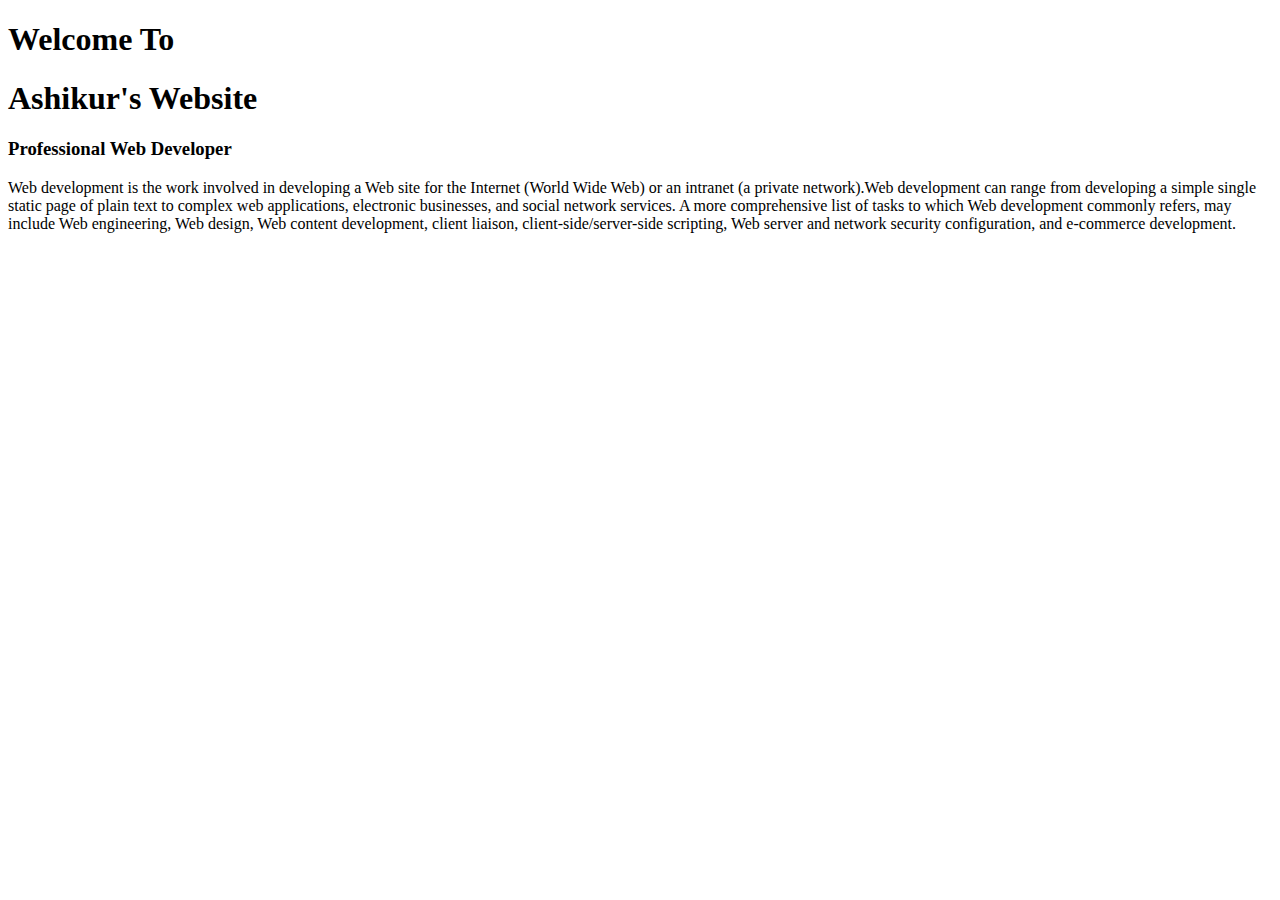
==== index.html @ 29124a54 "added top part" ====
<!DOCTYPE html>
<html lang="en">
<head>
    <meta charset="UTF-8">
    <meta http-equiv="X-UA-Compatible" content="IE=edge">
    <meta name="viewport" content="width=device-width, initial-scale=1.0">
    <title>Ashikur´s Website</title>
    <link rel="preconnect" href="https://fonts.googleapis.com">
    <link rel="stylesheet" href="style.css">
    
</head>
<body>
    <section>
       <div>
        <h1>Welcome To </h1>
        <h1><span class="name-highlight">Ashikur's</span> Website</h1>
        <h3> Professional Web Developer</h3>
        <p>Web development is the work involved in developing a Web site for the Internet (World Wide Web) or an intranet (a private network).Web development can range from developing a simple single static page of plain text to complex web applications, electronic businesses, and social network services. A more comprehensive list of tasks to which Web development commonly refers, may include Web engineering, Web design, Web content development, client liaison, client-side/server-side scripting, Web server and network security configuration, and e-commerce development.</p>

       </div>
       <div>
           <img src="image 1.png" alt="">

       </div>
    </section>
        
        
</body>
</html>
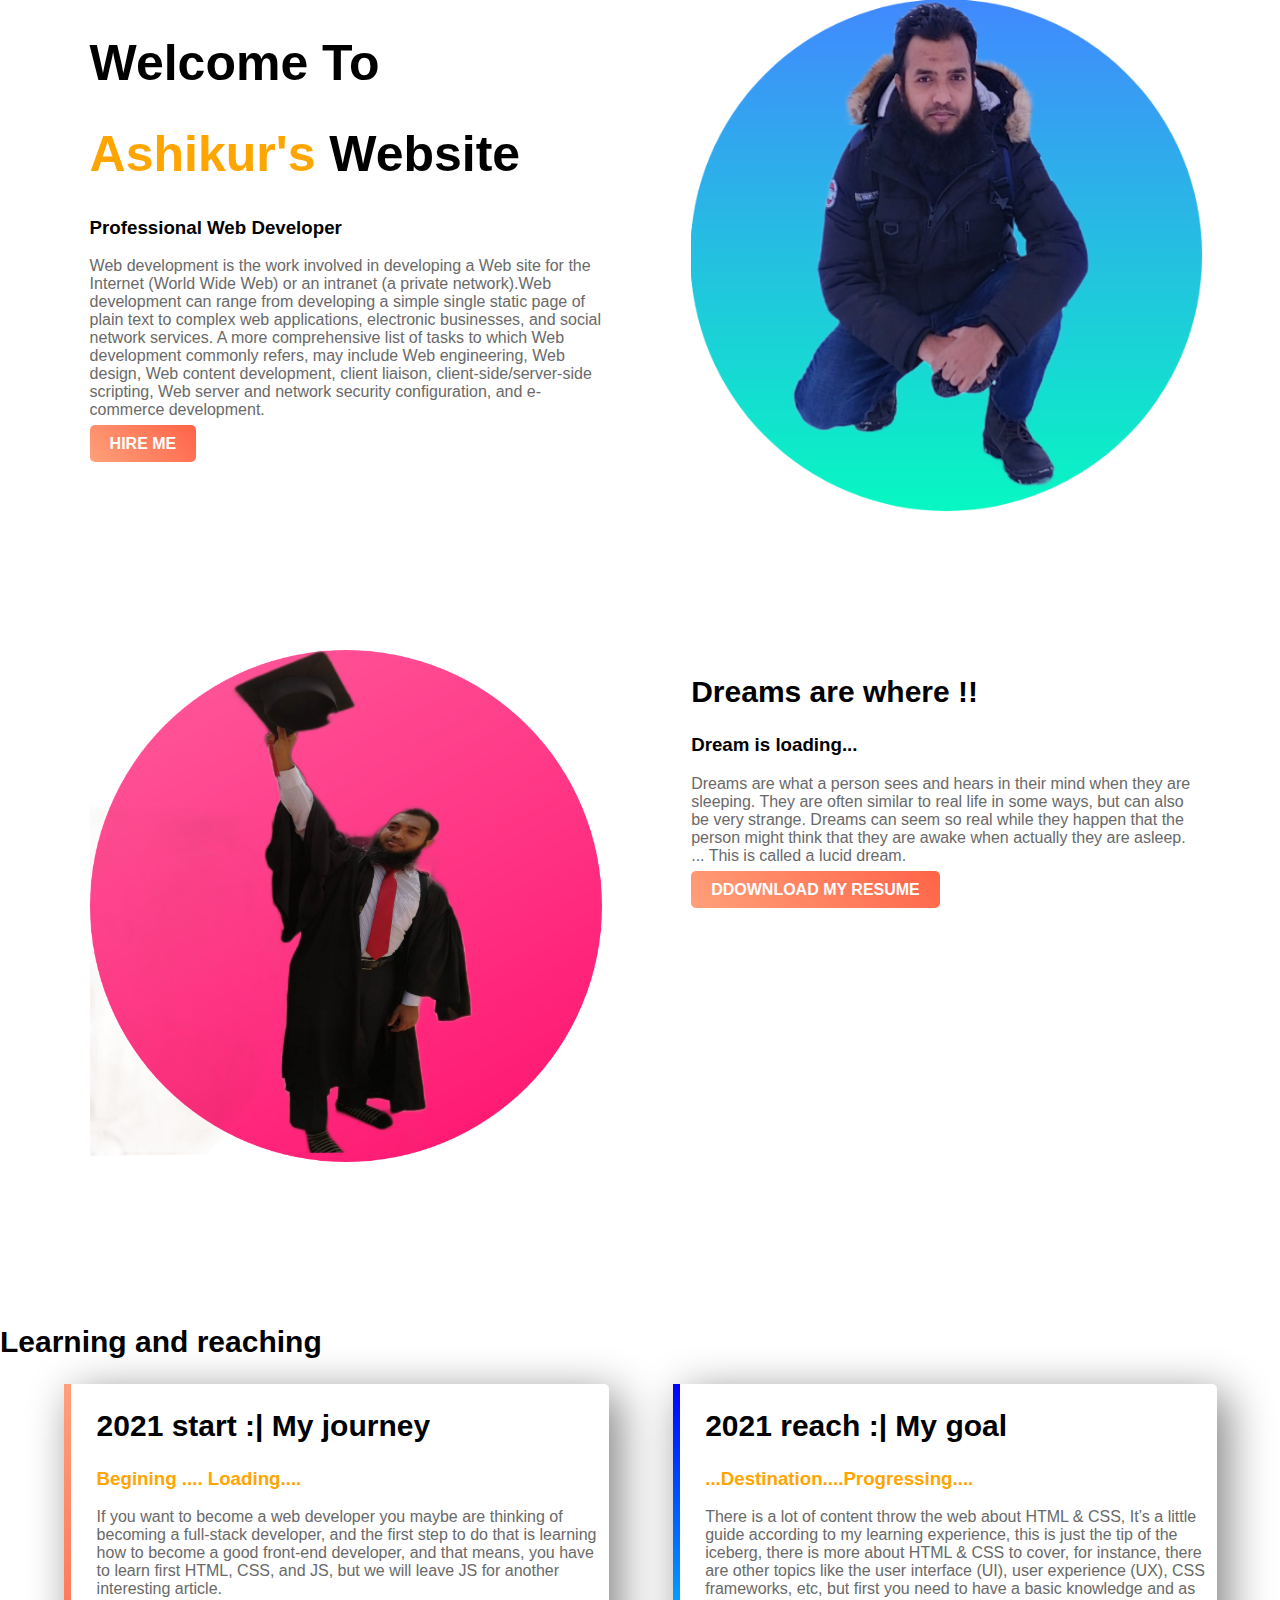
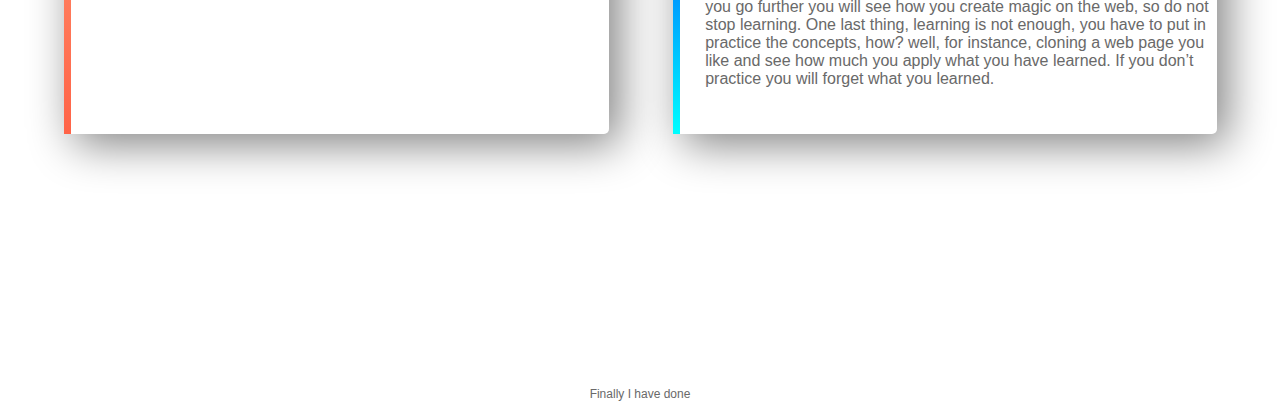
==== commit 36f218ae: "added" ====
--- a/index.html
+++ b/index.html
@@ -10,19 +10,58 @@
     
 </head>
 <body>
-    <section>
-       <div>
+    <section class="top-banner">
+       
+       <div class="half-width">
         <h1>Welcome To </h1>
-        <h1><span class="name-highlight">Ashikur's</span> Website</h1>
+        <h1><span class="orange-highlight">Ashikur's</span> Website</h1>
         <h3> Professional Web Developer</h3>
         <p>Web development is the work involved in developing a Web site for the Internet (World Wide Web) or an intranet (a private network).Web development can range from developing a simple single static page of plain text to complex web applications, electronic businesses, and social network services. A more comprehensive list of tasks to which Web development commonly refers, may include Web engineering, Web design, Web content development, client liaison, client-side/server-side scripting, Web server and network security configuration, and e-commerce development.</p>
+        <a class="link-button" href="https://www.linkedin.com/feed/" target="blank" > HIRE ME</a>
 
        </div>
-       <div>
-           <img src="image 1.png" alt="">
+       <div class="half-width">
+           <img src=" images/image 1.png" alt="">
 
        </div>
     </section>
+    <section class="dream-area">
+        <div class="half-width">
+            <img src="images/image  3.png " alt="">
+
+        </div>
+
+        <div class="half-width">
+            <h2> Dreams are where !!</h2>
+            <h3> Dream is loading...</h3>
+            <p> Dreams are what a person sees and hears in their mind when they are sleeping. They are often similar to real life in some ways, but can also be very strange. Dreams can seem so real while they happen that the person might think that they are awake when actually they are asleep. ... This is called a lucid dream.</p>
+            <a class="link-button" href="https://www.linkedin.com/feed/" target="blank" > DDOWNLOAD MY RESUME</a>
+
+        </div>
+
+    </section>
+    
+    <section class="experience-area ">
+        <h2>Learning and reaching</h2> 
+        <div id="begining" class="half-width single-experience">
+            <h2> 2021 start :| My journey</h2>
+            <h3 class="orange-highlight"> Begining .... Loading....</h3>
+            <p>If you want to become a web developer you maybe are thinking of becoming a full-stack developer, and the first step to do that is learning how to become a good front-end developer, and that means, you have to learn first HTML, CSS, and JS, but we will leave JS for another interesting article.</p>
+
+        </div>
+
+        <div id="destination" class="half-width single-experience">
+            <h2> 2021 reach :| My goal</h2>
+            <h3 class="orange-highlight ">...Destination....Progressing....</h3>
+            <p>There is a lot of content throw the web about HTML & CSS, It’s a little guide according to my learning experience, this is just the tip of the iceberg, there is more about HTML & CSS to cover, for instance, there are other topics like the user interface (UI), user experience (UX), CSS frameworks, etc, but first you need to have a basic knowledge and as you go further you will see how you create magic on the web, so do not stop learning. One last thing, learning is not enough, you have to put in practice the concepts, how? well, for instance, cloning a web page you like and see how much you apply what you have learned. If you don’t practice you will forget what you learned.</p>
+
+        </div>
+
+
+    </section>
+    <footer>
+        <p>Finally I have done</p>
+    </footer>
         
         
 </body>
--- a/style.css
+++ b/style.css
@@ -0,0 +1,79 @@
+body{
+    margin: 0%;
+    font-family: 'Poppins', sans-serif;
+}
+
+h1{
+    font-size: 50px;
+   
+}
+h2{
+    font-size: 30PX;
+}
+p{
+    text-align: middle;
+   
+    color: dimgray;
+}
+.orange-highlight{
+    color: orange;
+}
+.half-width{
+    width: 40%;
+    float: left;
+    margin-left: 5%;
+    padding-left: 2%;
+}
+.half-width img{
+    width: 100%;
+}
+.top-banner{
+    background-image: url(top-banner.png);
+    background-repeat: no-repeat;
+}
+section{
+    height: 500px;
+    padding-bottom: 150px;
+}
+.link-button{
+    text-decoration: none;
+    background-image: linear-gradient(45deg, lightsalmon, tomato);
+    padding: 10px 20px;
+    border-radius: 5px;
+    
+    font-weight: bold;
+    color: white;
+    
+}
+.dream-area{
+ background-image: url(dream-bg.png); 
+ background-repeat: no-repeat;  
+ background-position: right;
+ 
+}
+.single-experience{
+    box-shadow: 10px 10px 45px gray;
+    border-radius: 5px;
+    height: 70%;
+    background-color: white;
+}
+.experience-area{
+    background-image: url("exp-bg.png");
+    background-repeat: no-repeat;
+    background-position: left;
+}
+#begining{
+    border-left: 7px solid;
+    border-image: linear-gradient(180deg, lightsalmon, tomato);
+    border-image-slice: 1;
+}
+#destination{
+    border-left: 7px solid;
+    border-image: linear-gradient(180deg, blue,cyan);
+    border-image-slice: 1;
+
+}
+footer p{
+    text-align: center;
+    font-size: 12px;
+}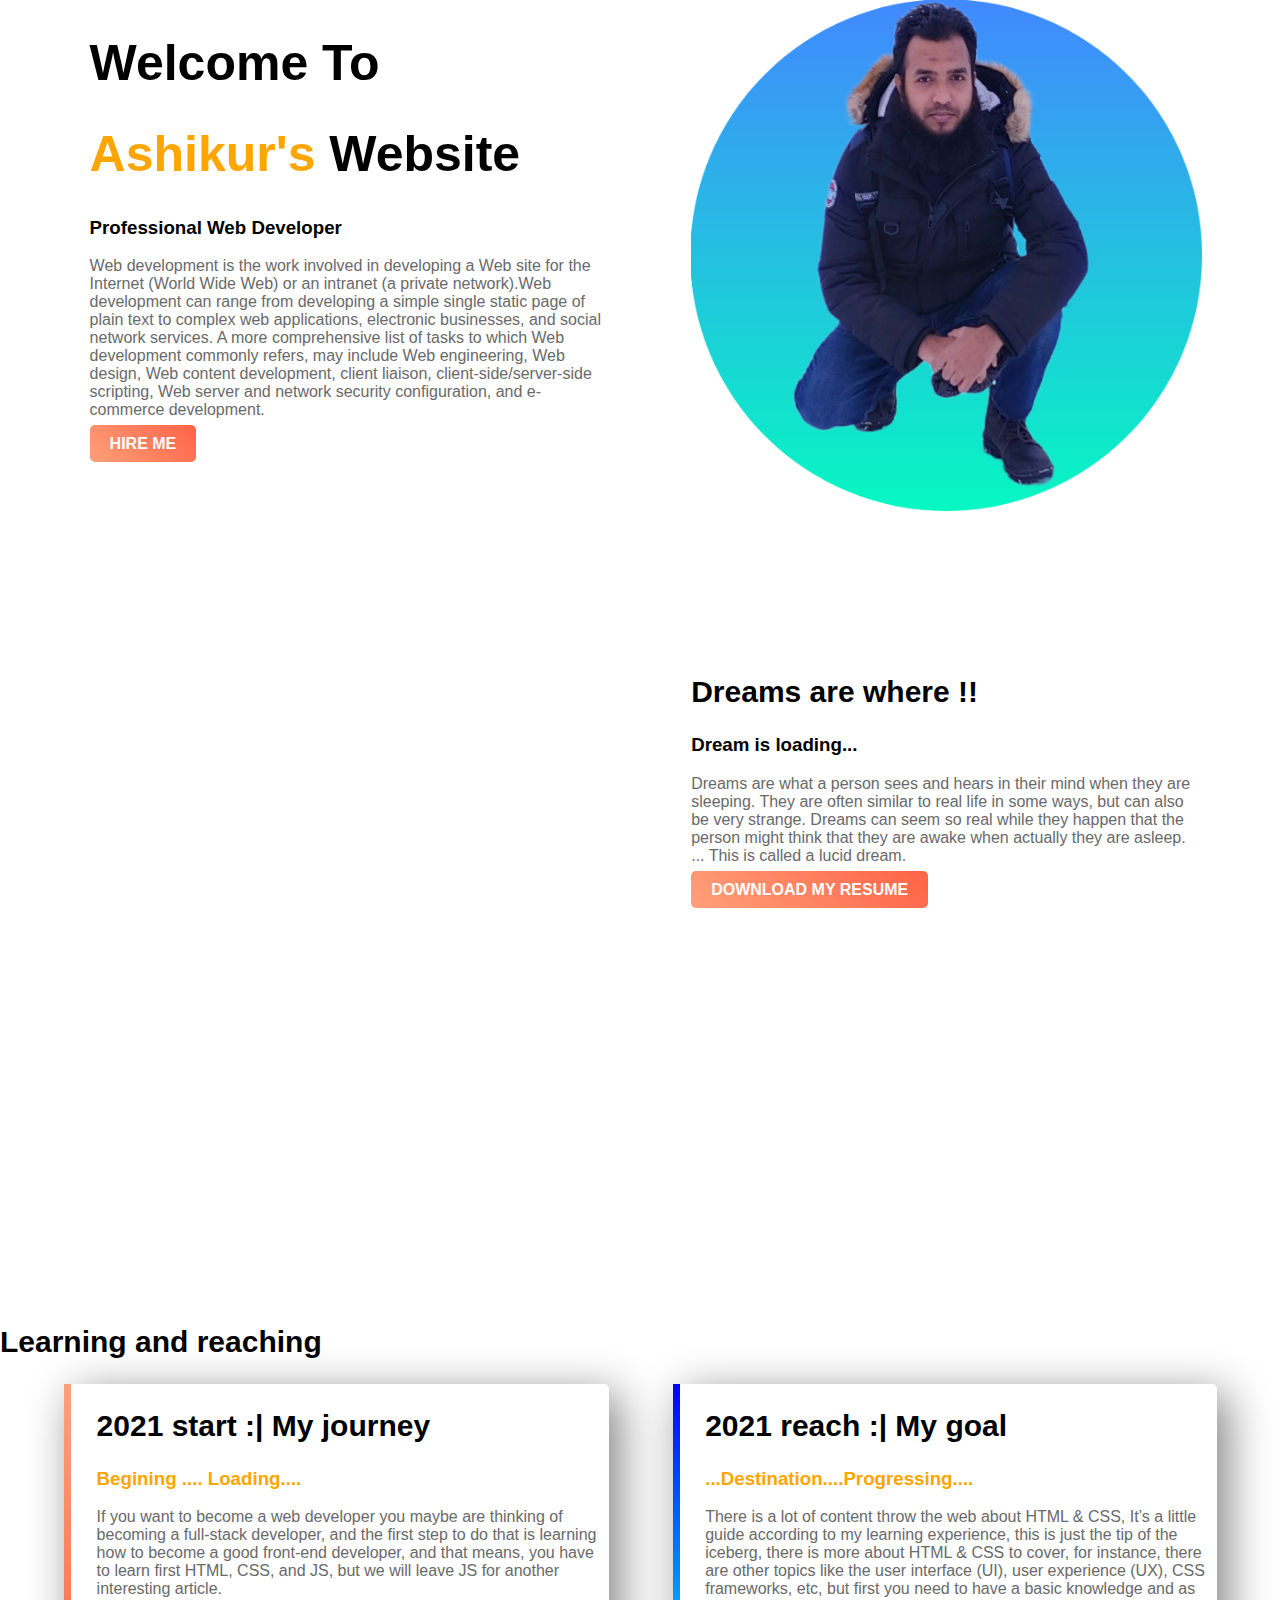
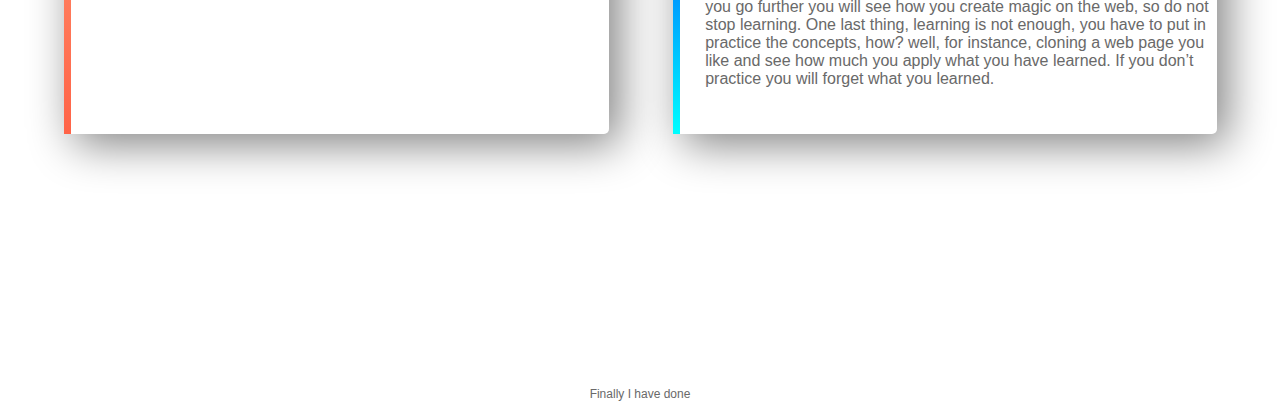
==== commit 1b2aada3: "added" ====
--- a/index.html
+++ b/index.html
@@ -27,7 +27,7 @@
     </section>
     <section class="dream-area">
         <div class="half-width">
-            <img src="images/image  3.png " alt="">
+            <img src="images/image  3.png  3.png" alt="">
 
         </div>
 
@@ -35,7 +35,7 @@
             <h2> Dreams are where !!</h2>
             <h3> Dream is loading...</h3>
             <p> Dreams are what a person sees and hears in their mind when they are sleeping. They are often similar to real life in some ways, but can also be very strange. Dreams can seem so real while they happen that the person might think that they are awake when actually they are asleep. ... This is called a lucid dream.</p>
-            <a class="link-button" href="https://www.linkedin.com/feed/" target="blank" > DDOWNLOAD MY RESUME</a>
+            <a class="link-button" href="https://www.linkedin.com/feed/" target="blank" > DOWNLOAD MY RESUME</a>
 
         </div>
 
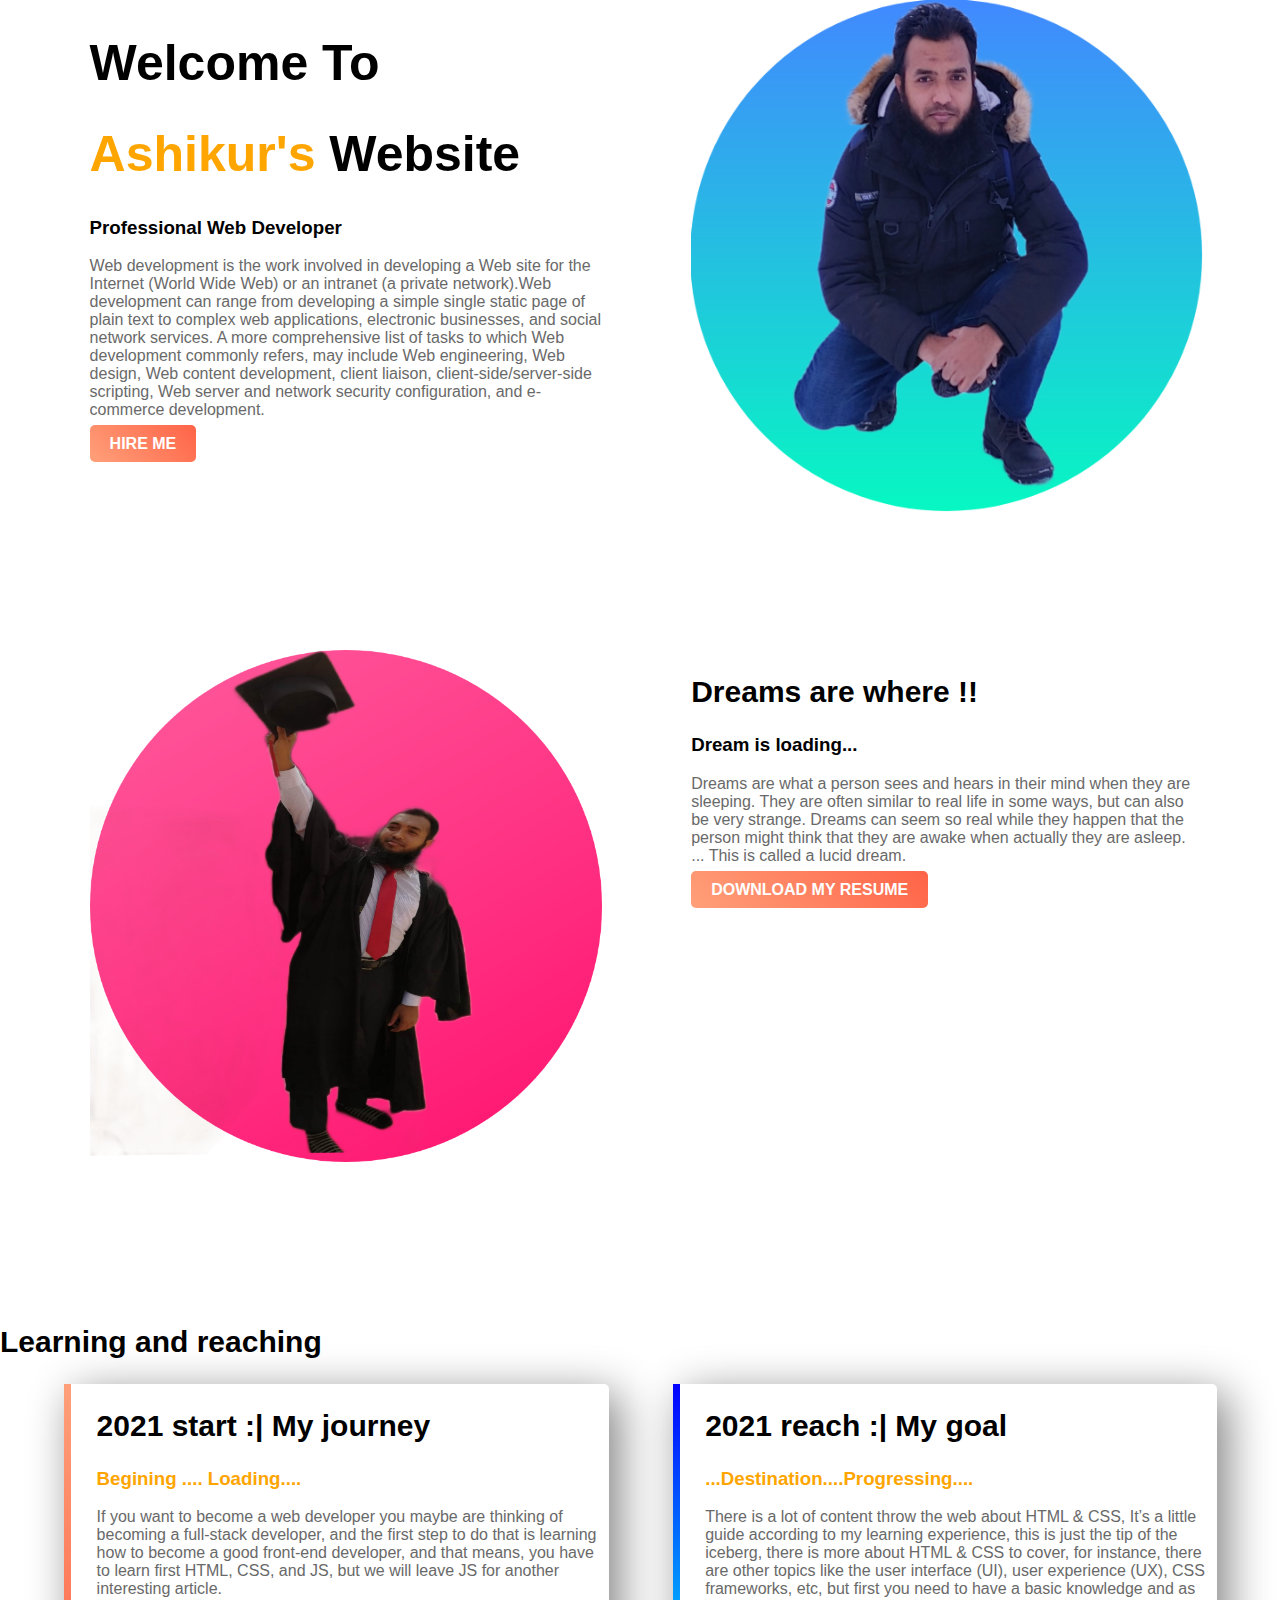
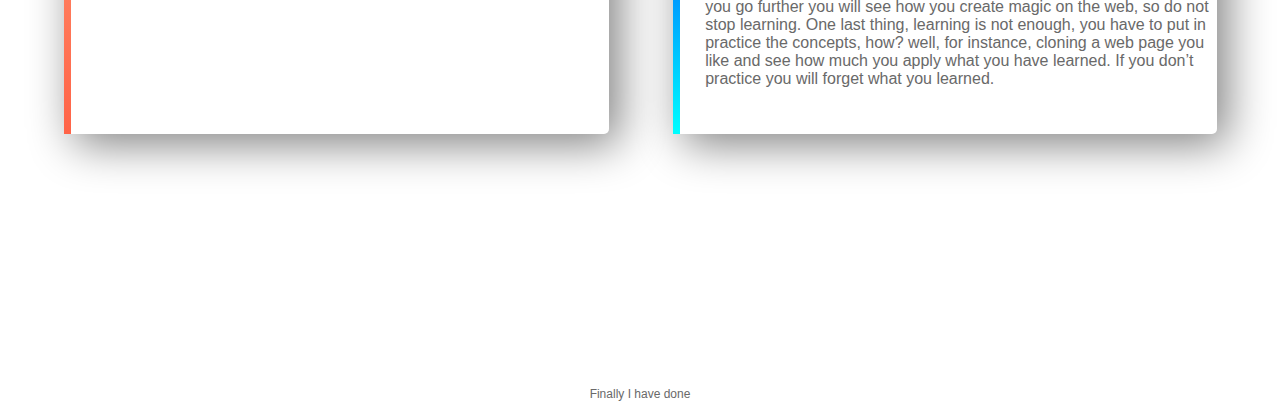
==== commit c494c848: "added" ====
--- a/index.html
+++ b/index.html
@@ -27,7 +27,7 @@
     </section>
     <section class="dream-area">
         <div class="half-width">
-            <img src="images/image  3.png  3.png" alt="">
+            <img src="images/image  3.png " alt="">
 
         </div>
 
